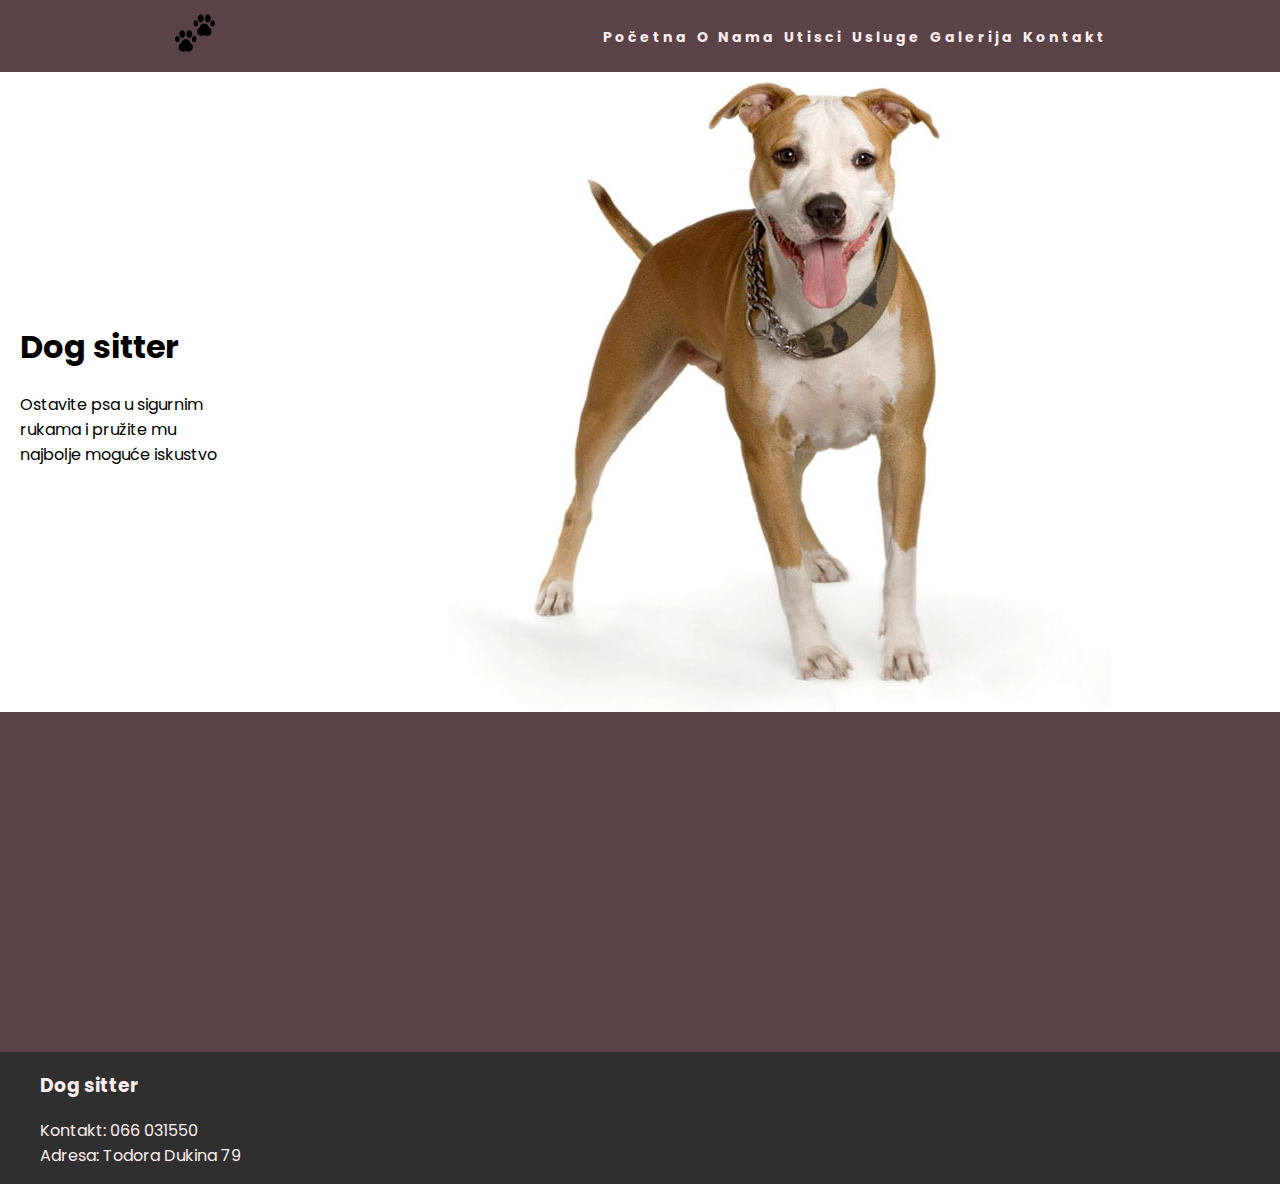
==== index.html @ 235a72cd "Add files via upload" ====
<!DOCTYPE html>
<html lang="en">
<head>
    <meta charset="UTF-8">
    <meta name="viewport" content="width=device-width, initial-scale=1.0">
    <meta http-equiv="X-UA-Compatible" content="ie=edge">
    <title>Dog sitter</title>
     <link rel="stylesheet" type="text/css" href="css/style.css">
    <link href="https://fonts.googleapis.com/css?family=Poppins&display=swap" rel="stylesheet"> 
</head>
<body>
 <nav>
     <div id="logo">
         <img src="img/animal-prints.png" alt="">
     </div>
        <ul class="navLinks">
        <li><a href="#">Početna</a></li>
        <li><a href="#ONama">O Nama</a></li>
        <li><a href="#">Utisci</a></li>
        <li><a href="Usluge.html">Usluge</a></li>
        <li><a href="Galerija.html">Galerija</a></li>
        <li><a href="Kontakt.html">Kontakt</a></li>
        </ul>
     <div class="burger">
         <div class="line1"></div>
         <div class="line2"></div>
         <div class="line3"></div>
     </div>
 </nav>
  <div id="container">
   <div id="placeholder">
    <img id ="placeholderimg" src="img/staford.jpg" alt="">
    <div id="placeholderText">
    <h1>Dog sitter</h1>
    <p>Ostavite psa u sigurnim rukama i pružite mu najbolje moguće iskustvo</p>
    </div>
    </div>
    <div id="ONama">
        <div class="ONamaTekst" >
        <h2>O Nama</h2>
       <p>Ljubav prema psima i dugogodišnje iskustvo sa njima me je dovelo na ideju da spojim posao sa svojom ljubavi. Mogu vam obećati da će se pas provesti odlično sa mnogo drugara, kao i da je u sigurnim rukama. Što možete i videti iz utisaka napših zadovoljnih mušterija.</p>
    </div>
    </div>
    </div>
    <footer>
    <ul>
        <h3>Dog sitter</h3>
        <li>Kontakt: 066 031550</li>
        <li>Adresa: Todora Dukina 79</li>
    </ul>
    </footer>
    <script src="js/app.js"></script>
</body>
</html>
---- css/style.css ----
body{
    margin:0px;
    padding: 0px;
    box-sizing: border-box;
    font-family: 'Poppins', sans-serif;
    display: flex;
    flex-direction: column;
    overflow-x:hidden;
}

#placeholder{
    display: flex;
    flex-direction: row-reverse;
    justify-content: center;
    align-items: center;
    
}

#placeholderText{
    padding:20px;
    height: fit-content;
    width: fit-content;
    animation:animation2 1.5s ease-in;
}

nav{
    position: sticky;
    top:0;
    background-color: #5a4346;
    display: flex;
    justify-content: space-around;
    align-items: center;
    min-height: 8vh;
}
#logo img{
    height:40px;
    width:auto;
    padding:5px;
}
.navLinks{
    display: flex;
    justify-content: space-around;
    width:40%;
}
.navLinks a{
    color:#ffeff1;
    text-decoration: none;
    letter-spacing: 3px;
    font-size: 14px;
    font-weight: bold;
}
.navLinks li{
    list-style: none;
}
.navLinks a:hover{
    color: black;
}
.burger{
    display: none;
}
.burger div{
    width:26px;
    height: 3px;
    background-color:#ffeff1;
    margin:5px;
    transition: all 0.3s ease;
}
#ONama{
    background-color: #5a4346;
    height: 300px;
    text-align: center;
    padding:20px;
}
.ONamaTekst{
    opacity: 0;
    
}
.isVisible{
 animation:fadein 1.5s linear 1 normal forwards;  
}
/*css USLUGE*/
#container1{
    background: rgb(102,102,104);
background: linear-gradient(90deg, rgba(102,102,104,1) 0%, rgba(173,127,157,1) 50%, rgba(255,239,241,1) 100%);
}
#container1 ul{
    list-style: none;
    display: flex;
    flex-direction: column;
    align-items: center;
    justify-content: center;
    }
    #container1 ul li{
        width: 90%;
        margin-top:10px;
        height: 200px;
        background-color:hsla(353, 15%, 31%, 0.877) ;
        border-radius: 12px;
        text-align: center;
        padding:5px;
    }
    #container1 ul li:hover{
        color:#ffeff1;
        transform: translateX(5px);
        height:210px;
    }
/*css KONKTAKT*/
#container2{
height:565px;
display: flex;
align-items: center;
justify-content: center;
}
#uslovi{
    display: flex;
    flex-direction: column;
    width:40%;
    background-color:#ffeff1; ;
    border-radius: 12px;
}
#uslovi h2{
    align-self: center;
    font-weight: bold;
}

#forma{
    width:40%;
    padding:10px;
    display: flex;
    flex-direction: column;
}
#form input{
    padding:5px;
    width:70%;
    border:0;
    border-bottom: 2px solid #5a4346;
}
#form select{
padding:5px;
width:70%;
border-radius: 12px;;
}
#posalji{
    padding:8px;
    margin-top:8px;
    border-radius: 12px;
    border:0;
    background-color:#ffeff1 ;
}

#posalji:hover{
    background-color: #5a4346;
    cursor: pointer;
}
#uslovi li:hover{
    color:#5a4346;
}

/*css GALERIJA*/
.container3{
height:560px;
padding:20px;
display: flex;
align-items: center;
justify-content:center;
background: linear-gradient(90deg, rgba(102,102,104,1) 0%, rgba(173,127,157,1) 50%, rgba(255,239,241,1) 100%);
}
@media screen and (max-width:1024px){
    body{
        overflow-x:hidden;
    }
    .navLinks{
        width:60%;
    }
    #placeholderimg{
        width:50%;
        height:auto;
    }
    
}
@media screen and (max-width:768px){
    body{
        overflow-x:hidden;
    }
    .navLinks{
        position: absolute;
        right:0px;
        height: 92vh;
        top: 5vh;
        background-color: #5a4346;
        display: flex;
        flex-direction: column;
        align-items: center;
        width:50%;
        transform: translateX(100%);
        transition: transform 0.5s ease-in;
    }
    .navLinks li{
        opacity:0;
    }
    .burger{
        display: block;
        cursor:pointer;
    }
    #ONama{
        text-align: left;
    }
    .ONamaTekst{
        width:50%;
    }
    #container1{
        width:100%;
    }
    #container1 ul{
        display: flex;
        flex-direction: column;
        align-items: center;
        
    }
    #container1 ul li{
        padding:20px;
        margin:10px;
        height: fit-content;
        width:70%;
    }
    #container2{
    display: flex;
    flex-direction: column;
    height:fit-content;
    align-items: center;
    justify-content: center;
    }
    #forma{
        width:80%;
    }
    #uslovi{
        width:80%;
        margin-bottom: 20px;
    }
    
    
}
.container3a{
    display: none;
}
.nav-active{
   transform: translateX(0%);
}
footer{
    background-color: #000000d0;
    color: #ffeff1;
    bottom: 0;
    
}
footer ul{
    list-style: none;
}

@keyframes navLinkFade{
    from{
        opacity: 0;
        transform: translateX(50px);
    }
    to{
        opacity: 1;
        transform: translateX(0px);
    }
}
.toggle .line1{
    transform: rotate(-45deg) translate(-5px,6px);
}
.toggle .line2{
    opacity: 0;
}
.toggle .line3{
    transform: rotate(45deg) translate(-5px,-6px);
}
@keyframes fadein{
    from { opacity: 0; }
    to { opacity: 1; }
}
@keyframes animation2{
    0%{
        transform: translateX(-100px);
    }
    50%{
        transform: translateX(30px);
    }
    100%{
        transform: translateX(0px);
    }
}
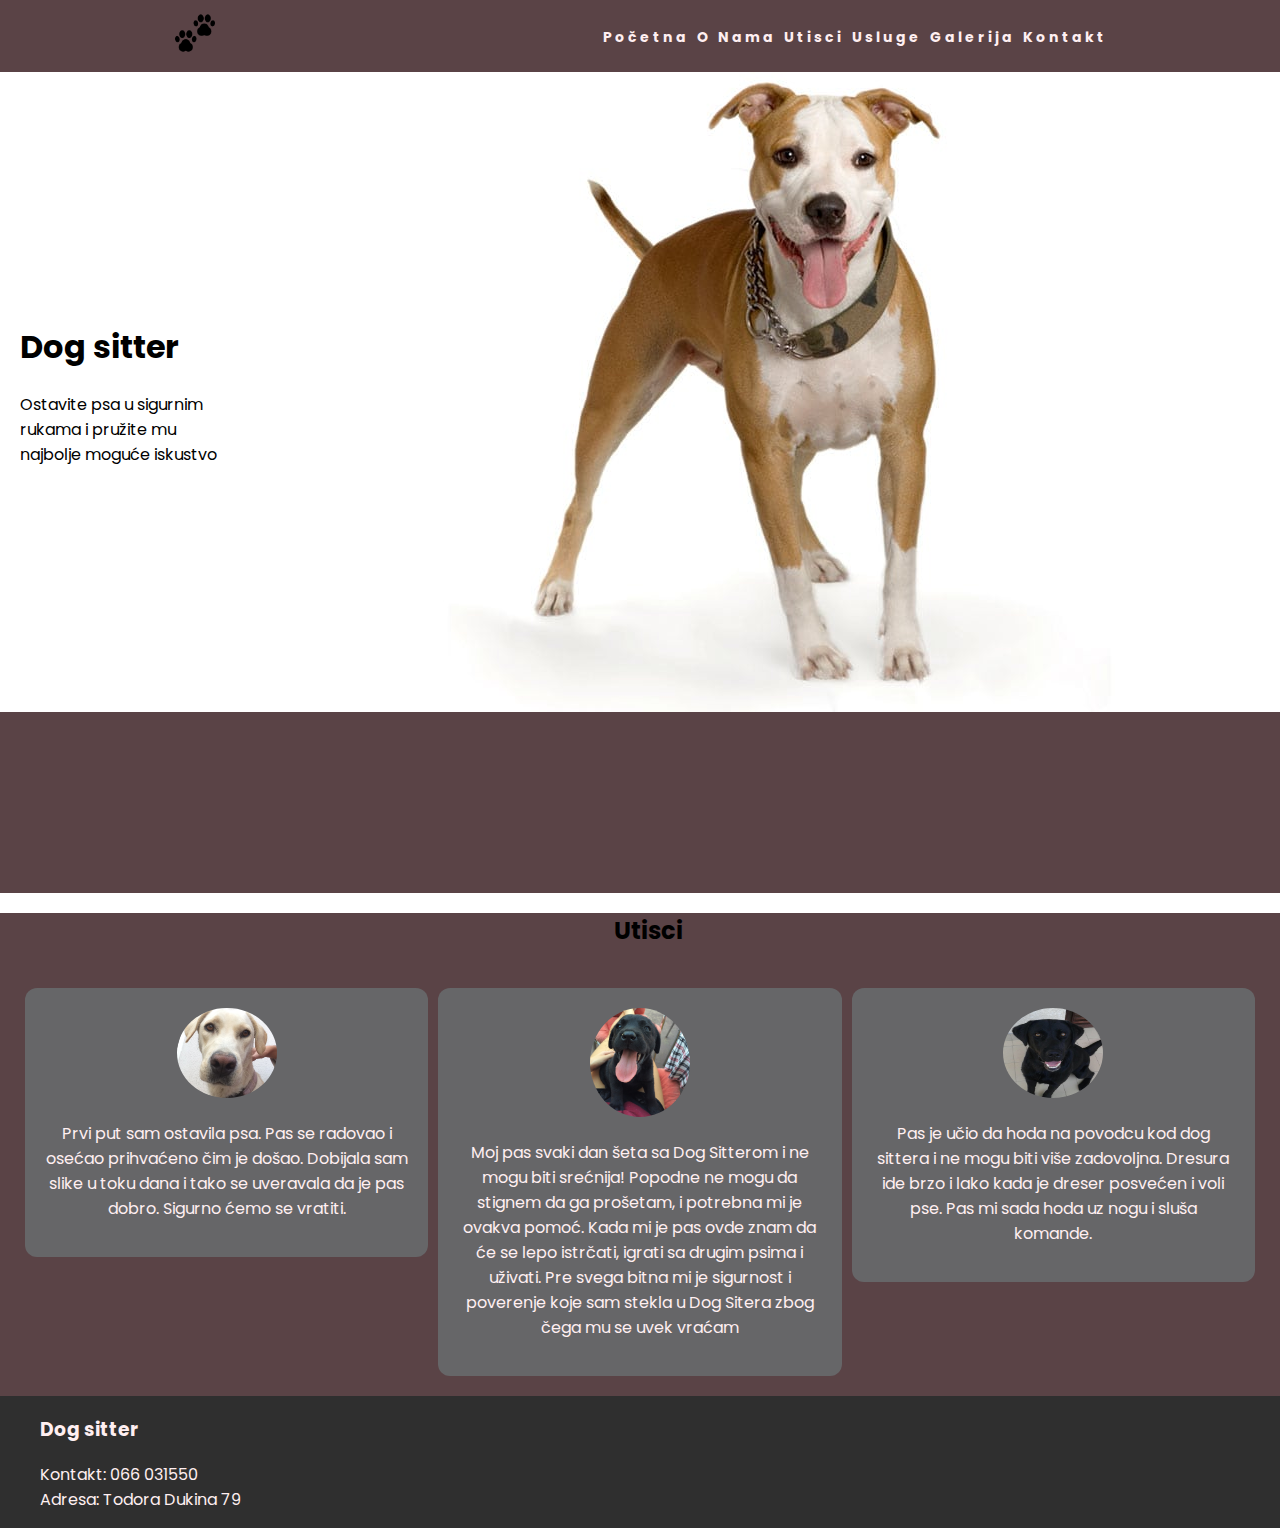
==== commit 411e5585: "modifikacija" ====
--- a/index.html
+++ b/index.html
@@ -16,7 +16,7 @@
         <ul class="navLinks">
         <li><a href="#">Početna</a></li>
         <li><a href="#ONama">O Nama</a></li>
-        <li><a href="#">Utisci</a></li>
+        <li><a href="#DivUtisci">Utisci</a></li>
         <li><a href="Usluge.html">Usluge</a></li>
         <li><a href="Galerija.html">Galerija</a></li>
         <li><a href="Kontakt.html">Kontakt</a></li>
@@ -41,6 +41,26 @@
        <p>Ljubav prema psima i dugogodišnje iskustvo sa njima me je dovelo na ideju da spojim posao sa svojom ljubavi. Mogu vam obećati da će se pas provesti odlično sa mnogo drugara, kao i da je u sigurnim rukama. Što možete i videti iz utisaka napših zadovoljnih mušterija.</p>
     </div>
     </div>
+    <div id="DivUtisci">
+        <h2 id="UtisciNaslov">Utisci</h2>
+        <div id="Utisci">
+            <div class="Utisak">
+            <img class="slikaUtisak" src="img/haniUtisak.JPG" alt="">
+            <br>
+            <p>Prvi put sam ostavila psa. Pas se radovao i osećao prihvaćeno čim je došao. Dobijala sam slike u toku dana i tako se uveravala da je pas dobro. Sigurno ćemo se vratiti.</p>
+            </div>
+            <div class="Utisak">
+            <img class="slikaUtisak" src="img/steneUtisak.JPG" alt="">
+            <br>
+            <p>Moj pas svaki dan šeta sa Dog Sitterom i ne mogu biti srećnija! Popodne ne mogu da stignem da ga prošetam, i potrebna mi je ovakva pomoć. Kada mi je pas ovde znam da će se lepo istrčati, igrati sa drugim psima i uživati. Pre svega bitna mi je sigurnost i poverenje koje sam stekla u Dog Sitera zbog čega mu se uvek vraćam</p>
+            </div>
+            <div class="Utisak">
+            <img id="utisak3slika" class="slikaUtisak" src="img/HaninaBeba.JPG" alt="">
+            <br>
+            <p>Pas je učio da hoda na povodcu kod dog sittera i ne mogu biti više zadovoljna. Dresura ide brzo i lako kada je dreser posvećen i voli pse. Pas mi sada hoda uz nogu i sluša komande.</p>
+        </div>
+        </div>
+        </div>
     </div>
     <footer>
     <ul>
--- a/css/style.css
+++ b/css/style.css
@@ -1,3 +1,6 @@
+html{
+    overflow-x:hidden;
+}
 body{
     margin:0px;
     padding: 0px;
@@ -7,7 +10,9 @@
     flex-direction: column;
     overflow-x:hidden;
 }
-
+#container{
+    height:fit-content;
+}
 #placeholder{
     display: flex;
     flex-direction: row-reverse;
@@ -67,7 +72,7 @@
 }
 #ONama{
     background-color: #5a4346;
-    height: 300px;
+    height: fit-content;
     text-align: center;
     padding:20px;
 }
@@ -75,12 +80,49 @@
     opacity: 0;
     
 }
+#Utisci{
+    display: flex;
+    flex-direction: row;
+    align-content: space-between;
+    padding: 20px;
+}
+.Utisak{
+    background-color: rgb(102,102,104);;
+    border-radius: 12px;
+    padding:20px;
+    margin-left: 5px;
+    margin-right: 5px;
+    color:#ffeff1;
+    text-align: center;
+    text-justify: center;
+    width: 600px;
+    height: fit-content
+}
+.Utisak:hover{
+    color:#5a4346;
+    transform: translateX(5px);
+}
+#UtisciNaslov{
+    margin-left: 48%;
+   
+}
+#DivUtisci{
+
+    background-color: #5a4346;
+}
+.slikaUtisak{
+    width:100px;
+    border-radius: 50%;
+}
+#utisak3slika{
+    height:90px;
+}
 .isVisible{
  animation:fadein 1.5s linear 1 normal forwards;  
 }
 /*css USLUGE*/
 #container1{
-    background: rgb(102,102,104);
+background: rgb(102,102,104);
 background: linear-gradient(90deg, rgba(102,102,104,1) 0%, rgba(173,127,157,1) 50%, rgba(255,239,241,1) 100%);
 }
 #container1 ul{
@@ -166,8 +208,9 @@
 background: linear-gradient(90deg, rgba(102,102,104,1) 0%, rgba(173,127,157,1) 50%, rgba(255,239,241,1) 100%);
 }
 @media screen and (max-width:1024px){
-    body{
-        overflow-x:hidden;
+    .fotorama img{
+        width:100%;
+        height:auto;
     }
     .navLinks{
         width:60%;
@@ -176,12 +219,21 @@
         width:50%;
         height:auto;
     }
-    
+    #Utisci{
+        display: flex;
+        flex-direction: column;
+        justify-content: space-around;
+        align-items: center;
+    }
+    .Utisak{
+        margin-top:5px;
+        margin-top:5px;
+        padding:5px;
+        width:70%;
+    }
 }
 @media screen and (max-width:768px){
-    body{
-        overflow-x:hidden;
-    }
+  
     .navLinks{
         position: absolute;
         right:0px;
@@ -240,7 +292,7 @@
     
     
 }
-.container3a{
+.fotoramaA{
     display: none;
 }
 .nav-active{
